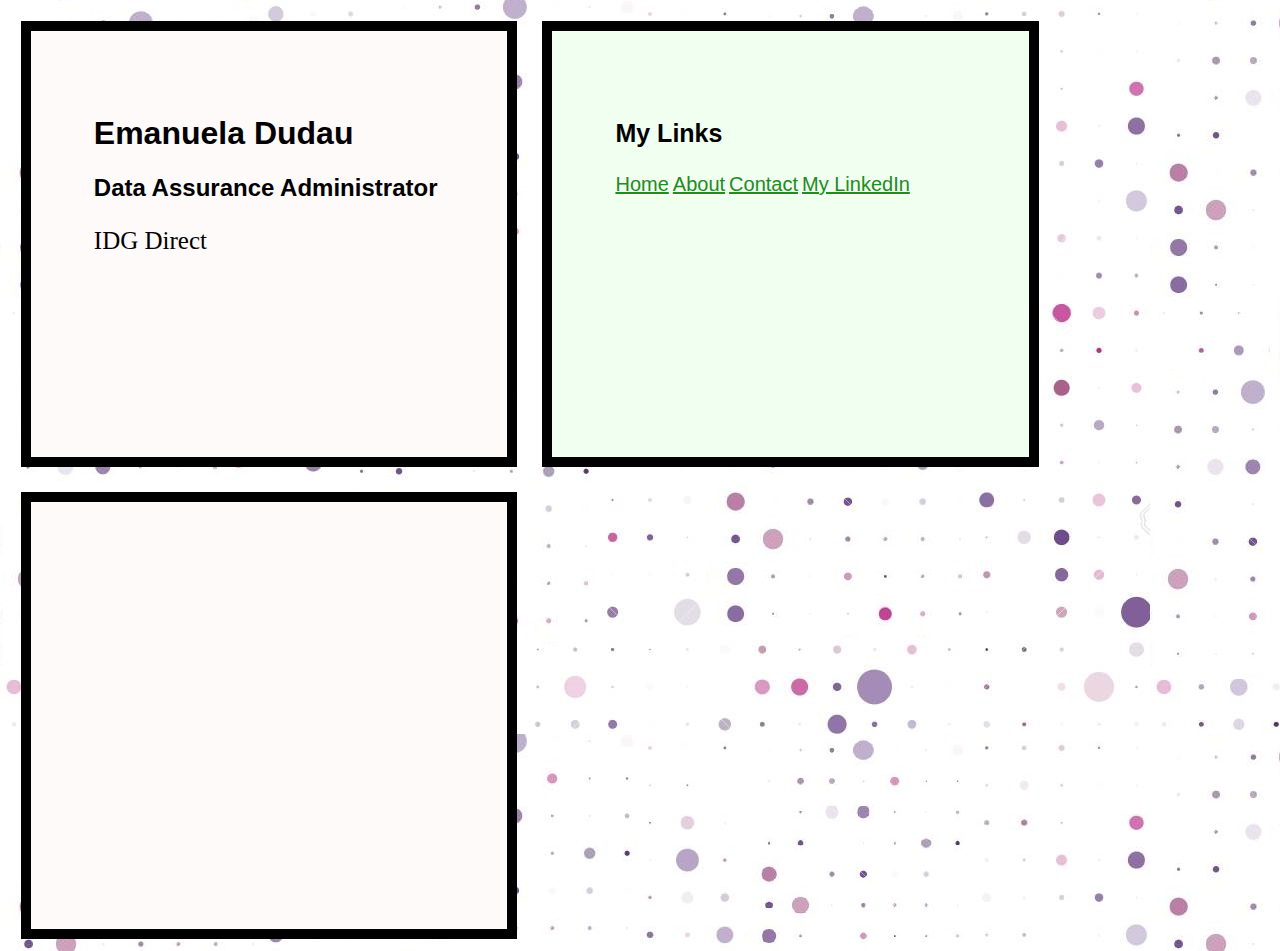
==== index.html @ 4f007a77 "Add files via upload" ====
<!DOCTYPE html>
<html>
	
	<head>
	<style>
	body  {
	background-image: url("background.jpg");
	}
	</style>
	<link rel="stylesheet" href="style.css"></head>
	
	<body>
	
	
		<div id="d1">
			<h1>Emanuela Dudau</h1>
			<h2>Data Assurance Administrator</h2>
			<p>IDG Direct</p>
		</div>
	
		<div id="d2">
			<h3>My Links</h3>
			<a href="index.html">Home</a>
			<a href="about.html">About</a>
			<a href="contact.html">Contact</a>
			<a href="https://ie.linkedin.com/in/emanuela-dudau-0a3a93130">My LinkedIn</a> 
		</div>
		
		<div id="d3">
			<p></p>
		</div>
	
	
	</body>

</html>
---- style.css ----
div	{
	width: 350px;
	min-height: 300px;
	border:10px solid black;
	padding: 5%;
	margin: 1%;
}

#d1	{
	
	background-color:snow;
	float: left;
	
}


#d2	{
	background-color:honeydew;
	float: left;
}
#d3	{
	background-color: snow;
	float: left;
	
	
}
p	{
	font-size: 25px;
}
body  {
  background-image: "background.jpg";

}
a	{
	color: forestgreen;
}

h1	{
	
	font-family: Arial;
}
h2	{
	font-family:	Arial;
	
}
h3	{
	font-family: Arial;
	font-size: 25px;
}
a	{
	font-family: Arial;
	font-size: 20px;
}
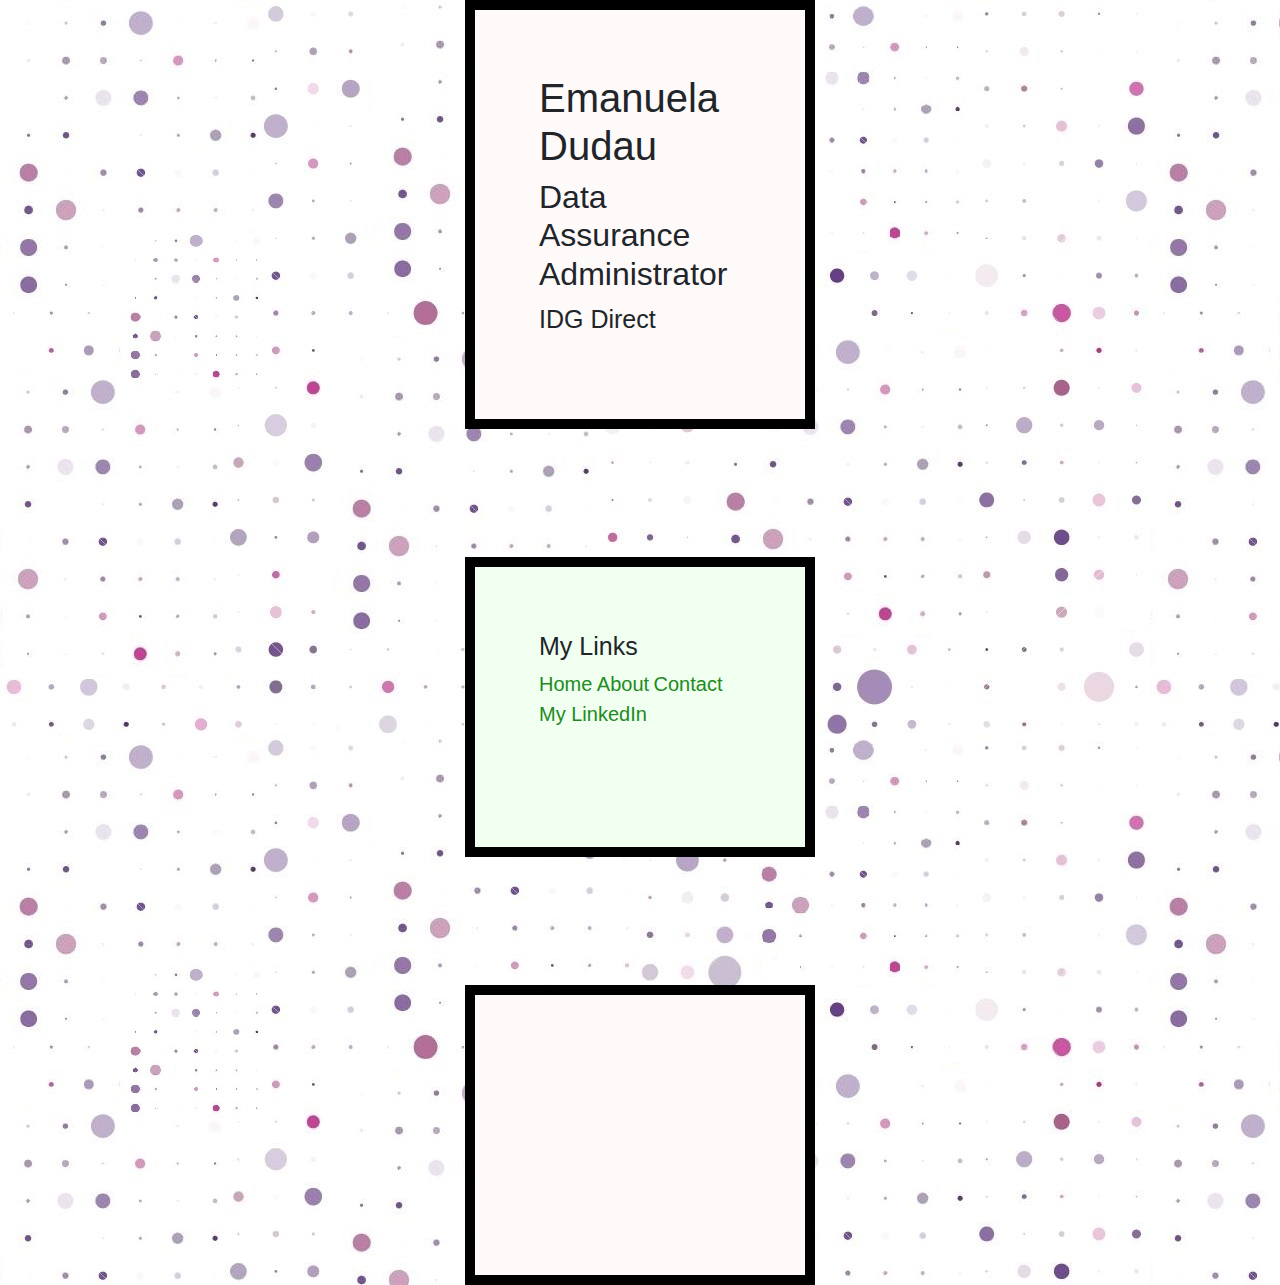
==== commit 90c6f9a2: "Add files via upload" ====
--- a/index.html
+++ b/index.html
@@ -7,6 +7,7 @@
 	background-image: url("background.jpg");
 	}
 	</style>
+	<link rel="stylesheet" href="https://stackpath.bootstrapcdn.com/bootstrap/4.3.1/css/bootstrap.min.css" integrity="sha384-ggOyR0iXCbMQv3Xipma34MD+dH/1fQ784/j6cY/iJTQUOhcWr7x9JvoRxT2MZw1T" crossorigin="anonymous">
 	<link rel="stylesheet" href="style.css"></head>
 	
 	<body>
--- a/style.css
+++ b/style.css
@@ -1,26 +1,27 @@
+
 div	{
 	width: 350px;
 	min-height: 300px;
 	border:10px solid black;
 	padding: 5%;
-	margin: 1%;
+	margin: 10%;
 }
 
 #d1	{
-	
+	margin: auto;
 	background-color:snow;
-	float: left;
-	
+	margin-bottom: 10%;
 }
 
 
 #d2	{
 	background-color:honeydew;
-	float: left;
+	margin: auto;
+	margin-bottom: 10%;
 }
 #d3	{
 	background-color: snow;
-	float: left;
+	margin: auto;
 	
 	
 }
@@ -29,6 +30,7 @@
 }
 body  {
   background-image: "background.jpg";
+  margin: auto;
 
 }
 a	{
